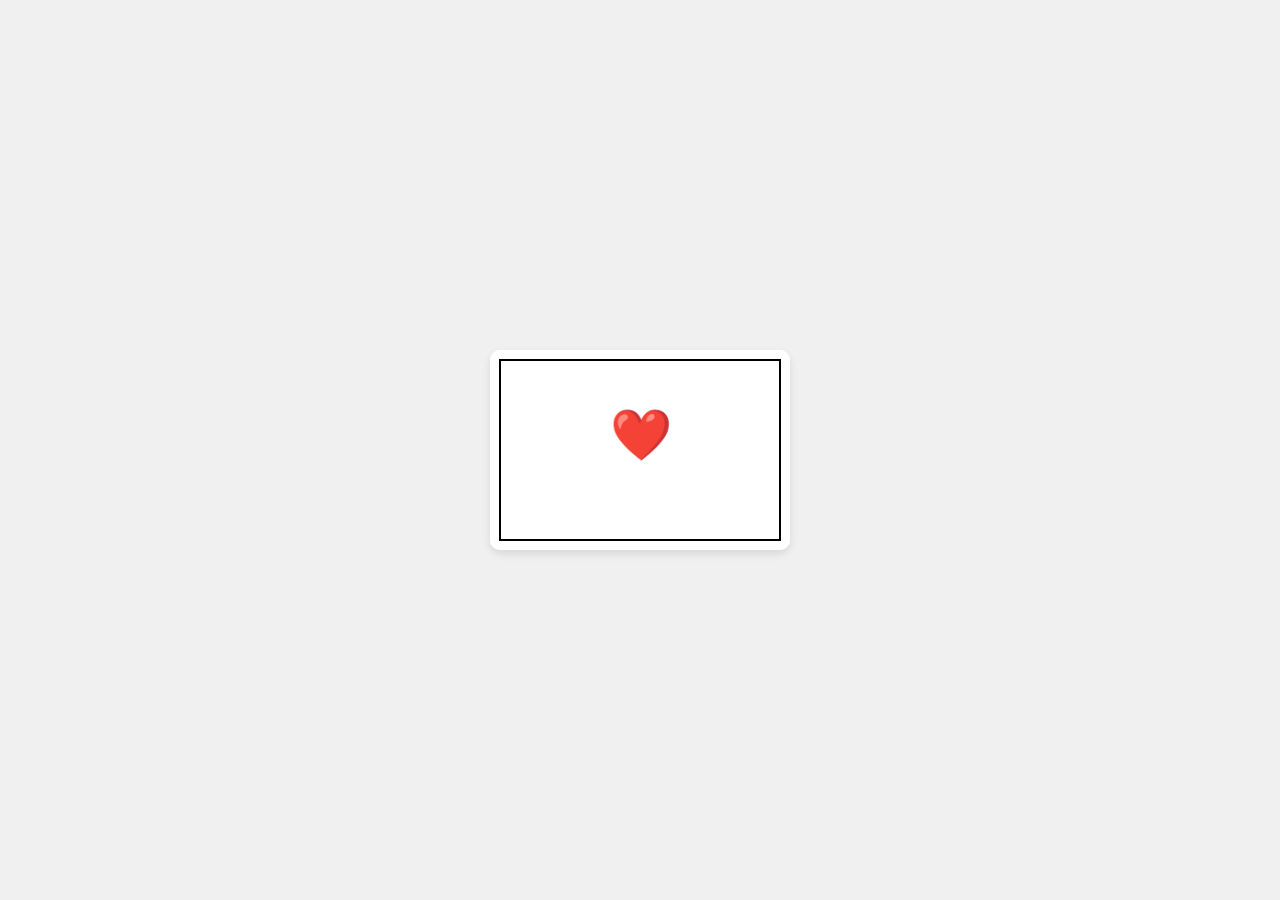
==== carta.html @ 383132d7 "first commit" ====
<!DOCTYPE html>
<html lang="es">
<head>
  <meta charset="UTF-8">
  <meta name="viewport" content="width=device-width, initial-scale=1.0">
  <style>
    body {
        margin: 0;
      padding: 0;
      display: flex;
      align-items: center;
      justify-content: center;
      height: 100vh;
      background-color: #f0f0f0;
    }

    #card {
      position: relative;
      width: 300px;
      height: 200px;
      background-color: #fff;
      border-radius: 10px;
      overflow: hidden;
      box-shadow: 0 4px 8px rgba(0, 0, 0, 0.1);
      cursor: pointer;
      transition: transform 0.5s ease-in-out;
      display: flex;
      align-items: center;
      justify-content: center;
      flex-direction: column;
      line-height: 100px
    }

    #canvas {
      position: absolute;
      top: 0;
      left: 0;
      width: 100%;
      height: 100%;
      
    }

    #cardContent {
      display: flex;
      align-items: center;
      justify-content: center;
      flex-direction: column;
      height: 100%;
    }

    #heartIcon {
      font-size: 50px;
      color: #ff4d6d;
    }

    #backButton {
      display: flex;
      padding: 8px;
      background-color: #3498db;
      color: #fff;
      border: none;
      border-radius: 5px;
      cursor: pointer;
    }

    #exit {
        position: fixed;
        top: 92%;
        display: none;
        align-self: flex-start;
        justify-self: flex-start;
        padding: 10px 15px;
        font-size: 14px;
        cursor: pointer;
        border-radius: 5px;
        background-color: #3498db;
        font-weight: bold;
        text-align: center;
        text-decoration: none;
        border: 2px solid #3498db;
        transition: background-color 0.3s ease-in-out, color 0.3s ease-in-out;
    }

    #exit:hover{
        background-color: #fff;
        color: #3498db;
    }

  </style>
</head>
<body>
    <a href="index.html" id="exit">volver</a>
  <div id="card">
    <canvas id="canvas"></canvas>
    
    <div id="cardContent">
      <span id="heartIcon">❤️</span>
      
    </div>
  </div>
  
  <script>
    const canvas = document.getElementById('canvas');
    const ctx = canvas.getContext('2d');

    const card = document.getElementById('card');
    const exit = document.getElementById('exit');
    const val = false;

    canvas.width = 300;
    canvas.height = 200;

    function resizeCanvas() {
      canvas.width = 1100; // Ajusta el nuevo ancho
      canvas.height = 1100; // Ajusta el nuevo alto
    }

    function drawClosedCard() {
      // Dibuja líneas para simular la apariencia de una carta cerrada
      ctx.fillStyle = '#fff';
      ctx.fillRect(0, 0, canvas.width, canvas.height);
      ctx.strokeStyle = '#000';
      ctx.lineWidth = 2;
      ctx.strokeRect(10, 10, canvas.width - 20, canvas.height - 20);

      // Dibuja el corazón en el medio
      const heartSize = 30;
      const x = canvas.width / 2 - heartSize / 2;
      const y = canvas.height / 2 - heartSize / 2;
      drawHeart(x, y, heartSize, '#ff4d6d');
    }

    function drawOpenedCard() {
      // Dibuja el contenido de la carta abierta (sin orillas y corazón)
      ctx.fillStyle = '#fff';
      ctx.fillRect(0, 0, canvas.width, canvas.height);
      card.style.height = '80%';
      card.style.width = '80%';
      exit.style.display = "flex";
    }

    // Inicializa la carta cerrada
    drawClosedCard();



    if (val == false){
        card.addEventListener('click', () => {
            // Abre la carta al hacer clic
            card.style.transition = 'transform 1s ease-in-out'; // Ajusta el valor '2s' según sea necesario
            card.style.transform = 'rotateY(360deg)';

            setTimeout(function() {
                console.log('Esta parte se ejecutará después de 2 segundos.');
                // Muestra el botón de volver cuando la carta está abierta
                // Oculta el contenido visual del sobre cerrado
                document.getElementById('heartIcon').style.display = 'none';
                // Dibuja el contenido de la carta abierta
                drawOpenedCard();
                // Ajusta el tamaño del canvas al abrir la carta
                resizeCanvas();
                val = true;
                
            }, 800);
        });
    }else{
        card.addEventListener('click', () => {
            
        });
    }
        

    

   

    function drawHeart(x, y, color) {
        // Utiliza el emoji ❤️ en lugar de dibujar el corazón
        ctx.font = '50px serif';
        ctx.fillStyle = color;
        const textWidth = ctx.measureText('❤️').width;
        const textHeight = 50; // El emoji tiene una altura fija
        ctx.fillText('❤️', x - textWidth / 4, y + textHeight / 3);
    }

  </script>
</body>
</html>
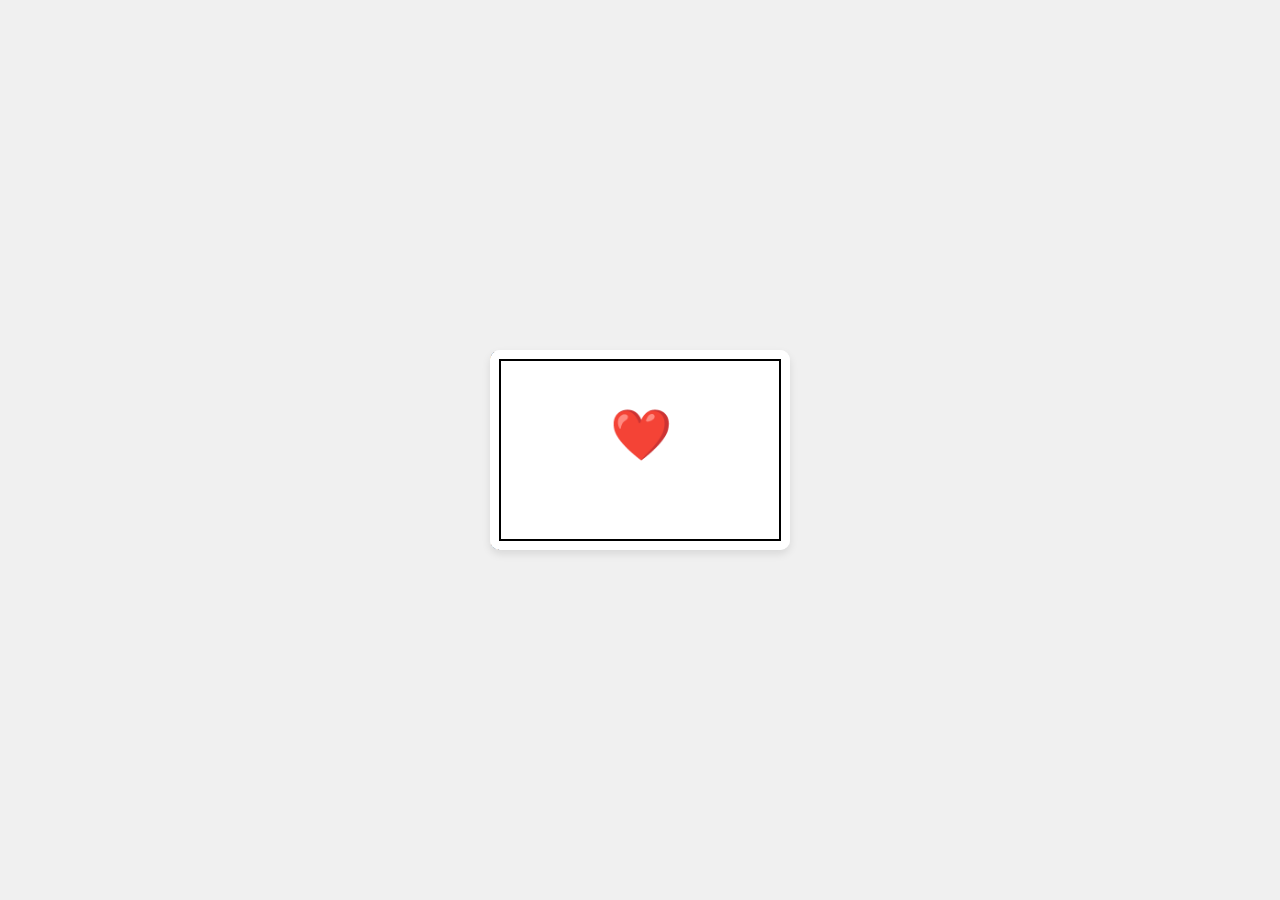
==== commit 30891337: "segundo commit" ====
--- a/carta.html
+++ b/carta.html
@@ -5,7 +5,7 @@
   <meta name="viewport" content="width=device-width, initial-scale=1.0">
   <style>
     body {
-        margin: 0;
+      margin: 0;
       padding: 0;
       display: flex;
       align-items: center;
@@ -28,7 +28,8 @@
       align-items: center;
       justify-content: center;
       flex-direction: column;
-      line-height: 100px
+      line-height: 1.5;
+      font-size: 16px; /* o un valor específico */
     }
 
     #canvas {
@@ -37,7 +38,6 @@
       left: 0;
       width: 100%;
       height: 100%;
-      
     }
 
     #cardContent {
@@ -95,6 +95,47 @@
     
     <div id="cardContent">
       <span id="heartIcon">❤️</span>
+      <p id="cartaReal">
+          -Ultimamente no me he sentido
+          muy bien , suelo pensar mucho
+          y muy poco, es extraño. A veces
+          trato de estudiar , pero no se
+          me queda en lka memoria , no se
+          si ando disperso o simplemente
+          necesito despejarme.
+          <br><br>
+          -Tener una relacion de pareja
+          es complicado y siento que este año
+          fue mas complicado que el anterior,
+          deonde me esforze tanto por nada.
+          Aprendi que no es tan importante esforzarte tanto
+          por algo, solo es bueno esforzarte lo suficiente
+          para sentirte bien contigo mismo y eso me costo mucho tiempo
+          aprenderrlo, me hubiera gustado saberlo antes, pero no
+          me arrepiento de nada, solo quiero seguir a delante y seguir
+          aprendiendo muchas mas cosas, como te lo dije al comienzo. <br><br>
+          -Tanto por lo que hemos pasado y hemos querido seguir juntos,
+          porque esto es de los dos y agradezco el haberte conocido , de verdad
+          me gusta mucho pasar tiempo a tu lado. <br><br>
+
+          -Recuerdo que al comienzo, cuando te conoci siempre pensaba, en que regalo hacerte
+          ya que no me gustan mucho las manualidades y siempre tuve un pensamiento borroso
+          de que regalarte. Porque tu me dijiste una vez que no te hacia regalos
+          Hechos por mi y no tenia idea de que hacerte, asi que no se me ocurrio mejor idea
+          que hacerte una pagina web simple de momento para escribirte esto. <br>
+          Aunque paresca simple me llevo bastante tiempo, no tenia mucha idea de como hacer una
+          ya que no tuvimos profesor de esta materia pero he ido estudiando, motivandome y
+          aprendiendo lo que me gusta para poder darte esto. No es algo material, pero si es algo que hice con mucho escfuerzo. <br><br>
+          -Asi espero ir mejorando cada dia mas para que se simplifique
+          todo este trabajo, no es mucho y lo siento 🥺 pero es lo que mejor se me da
+          y mejor se hacer. <br><br>
+
+          <h3>❤️Con mucho amor Nonito❤️</h3>
+        
+
+
+
+      </p>
       
     </div>
   </div>
@@ -112,7 +153,7 @@
 
     function resizeCanvas() {
       canvas.width = 1100; // Ajusta el nuevo ancho
-      canvas.height = 1100; // Ajusta el nuevo alto
+      canvas.height = 2000; // Ajusta el nuevo alto
     }
 
     function drawClosedCard() {
@@ -137,6 +178,7 @@
       card.style.height = '80%';
       card.style.width = '80%';
       exit.style.display = "flex";
+      card.style.overflow = "scroll";
     }
 
     // Inicializa la carta cerrada
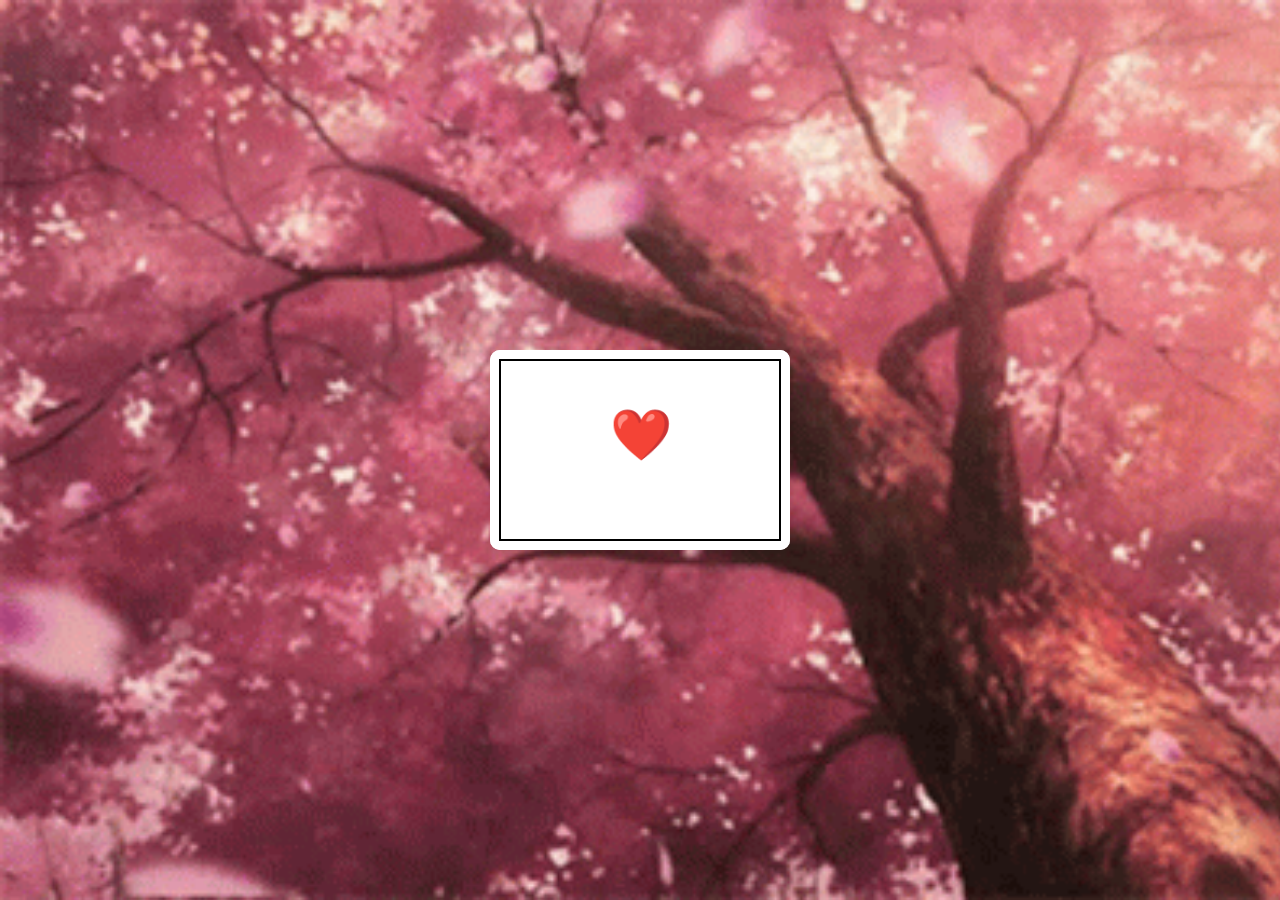
==== commit 316eb63c: "first commit" ====
--- a/carta.html
+++ b/carta.html
@@ -8,10 +8,13 @@
       margin: 0;
       padding: 0;
       display: flex;
+      flex-direction: column;
       align-items: center;
       justify-content: center;
       height: 100vh;
       background-color: #f0f0f0;
+      background: url(img/fondoCarta.gif);
+      background-size: cover;
     }
 
     #card {
@@ -30,6 +33,18 @@
       flex-direction: column;
       line-height: 1.5;
       font-size: 16px; /* o un valor específico */
+      transform: rotateY(0deg);
+    }
+
+    .tituloCarta{
+
+    text-align: center;
+    font-family: 'Cursive', sans-serif;
+    color: #f31c04; /* Color rojo intenso */
+    margin: 20px 0;
+    letter-spacing: 2px;
+    text-transform: uppercase;
+
     }
 
     #canvas {
@@ -38,6 +53,8 @@
       left: 0;
       width: 100%;
       height: 100%;
+      transform: rotateY(0deg);
+      transition: transform 0.5s ease;
     }
 
     #cardContent {
@@ -63,90 +80,134 @@
       cursor: pointer;
     }
 
-    #exit {
-        position: fixed;
-        top: 92%;
-        display: none;
-        align-self: flex-start;
-        justify-self: flex-start;
-        padding: 10px 15px;
-        font-size: 14px;
-        cursor: pointer;
-        border-radius: 5px;
-        background-color: #3498db;
-        font-weight: bold;
-        text-align: center;
-        text-decoration: none;
-        border: 2px solid #3498db;
-        transition: background-color 0.3s ease-in-out, color 0.3s ease-in-out;
-    }
-
-    #exit:hover{
-        background-color: #fff;
-        color: #3498db;
+    .botones {
+      position: fixed;
+      top: 100%;
+      text-align: center;
+      align-self: flex-start;
+      justify-self: flex-start;
+      
+    }
+
+   .btn {
+      display: none;
+      align-self: flex-start;
+      justify-self: flex-start;
+      padding: 10px 20px;
+      font-size: 16px;
+      text-align: center;
+      text-decoration: none;
+      border-radius: 5px;
+      margin: 0 10px;
+      cursor: pointer;
+      transition: background-color 0.3s ease;
+      margin-top: 40px;
+    }
+
+    .btn-next {
+      background-color: #4caf50;
+      color: #fff;
+      
+    }
+
+    .btn-prev {
+      background-color: #2196F3;
+      color: #fff;
+    }
+
+    .btn:hover {
+      background-color: #555;
+    }
+    
+    #cierre{
+      display: none;
     }
 
   </style>
 </head>
 <body>
-    <a href="index.html" id="exit">volver</a>
   <div id="card">
     <canvas id="canvas"></canvas>
     
     <div id="cardContent">
       <span id="heartIcon">❤️</span>
-      <p id="cartaReal">
-          -Ultimamente no me he sentido
-          muy bien , suelo pensar mucho
-          y muy poco, es extraño. A veces
-          trato de estudiar , pero no se
-          me queda en lka memoria , no se
-          si ando disperso o simplemente
-          necesito despejarme.
-          <br><br>
-          -Tener una relacion de pareja
-          es complicado y siento que este año
-          fue mas complicado que el anterior,
-          deonde me esforze tanto por nada.
-          Aprendi que no es tan importante esforzarte tanto
-          por algo, solo es bueno esforzarte lo suficiente
-          para sentirte bien contigo mismo y eso me costo mucho tiempo
-          aprenderrlo, me hubiera gustado saberlo antes, pero no
-          me arrepiento de nada, solo quiero seguir a delante y seguir
-          aprendiendo muchas mas cosas, como te lo dije al comienzo. <br><br>
-          -Tanto por lo que hemos pasado y hemos querido seguir juntos,
-          porque esto es de los dos y agradezco el haberte conocido , de verdad
-          me gusta mucho pasar tiempo a tu lado. <br><br>
-
-          -Recuerdo que al comienzo, cuando te conoci siempre pensaba, en que regalo hacerte
-          ya que no me gustan mucho las manualidades y siempre tuve un pensamiento borroso
-          de que regalarte. Porque tu me dijiste una vez que no te hacia regalos
-          Hechos por mi y no tenia idea de que hacerte, asi que no se me ocurrio mejor idea
-          que hacerte una pagina web simple de momento para escribirte esto. <br>
-          Aunque paresca simple me llevo bastante tiempo, no tenia mucha idea de como hacer una
-          ya que no tuvimos profesor de esta materia pero he ido estudiando, motivandome y
-          aprendiendo lo que me gusta para poder darte esto. No es algo material, pero si es algo que hice con mucho escfuerzo. <br><br>
-          -Asi espero ir mejorando cada dia mas para que se simplifique
-          todo este trabajo, no es mucho y lo siento 🥺 pero es lo que mejor se me da
-          y mejor se hacer. <br><br>
-
-          <h3>❤️Con mucho amor Nonito❤️</h3>
-        
-
-
-
+      <h1 id="title" class="tituloCarta">EL VERDADERO AMOR</h1>
+      <p id="texto">      
       </p>
-      
+      <h3 id="cierre">❤️Con mucho amor Nonito❤️</h3>
     </div>
   </div>
-  
+  <div id="botones">
+    <button id="btnPrev" class="btn btn-prev" onclick="goBack()">Volver</button>
+    <button id="btnNext" class="btn btn-next" onclick="goForward()">Siguiente</button>
+    <button id="btnExit" class="btn btn-exit" onclick="goExit()">Pagina Inicio</button>
+    
+</div>
   <script>
     const canvas = document.getElementById('canvas');
     const ctx = canvas.getContext('2d');
 
     const card = document.getElementById('card');
-    const exit = document.getElementById('exit');
-    const val = false;
+    const exit = document.getElementById('btnExit');
+    const btnNext = document.getElementById('btnNext');
+    const btnPrev = document.getElementById('btnPrev');
+    const title = document.getElementById('title');
+    const cierre = document.getElementById('cierre');
+
+    const texto = document.getElementById('texto');
+    const pagUno = document.getElementById('cardContent');
+    let pag = 0;
+    let indice = 0;
+    let escribir;
+
+    const txtUno = '-Ultimamente no me he sentido '+
+      'muy bien , suelo pensar mucho '+
+      'y muy poco, es extraño. A veces '+
+      'trato de estudiar , pero no se '+
+      'me queda en la memoria , no se '+
+      'si ando disperso o simplemente '+
+      ' necesito despejarme.'+
+      '\n\n'+
+      ' -Tener una relacion de pareja '+
+      ' es complicado y siento que este año '+
+      ' fue mas complicado que el anterior,'+
+      'deonde me esforze tanto por nada.'+
+      'Aprendi que no es tan importante esforzarte tanto '+
+      'por algo, solo es bueno esforzarte lo suficiente '+
+      'para sentirte bien contigo mismo y eso me costo mucho tiempo '+
+      'aprenderlo, me hubiera gustado saberlo antes, pero no '+
+      'me arrepiento de nada, solo quiero seguir a delante y seguir '+
+      'aprendiendo muchas mas cosas, como te lo dije al comienzo. \n\n'+
+      '-Tanto por lo que hemos pasado y hemos querido seguir juntos, '+
+      'porque esto es de los dos y agradezco el haberte conocido , de verdad '+
+      'me gusta mucho pasar tiempo a tu lado. \n\n'+
+      '-Recuerdo que al comienzo, cuando te conoci siempre pensaba, en que regalo hacerte '+
+      'ya que no me gustan mucho las manualidades y siempre tuve un pensamiento borroso '+
+      'de que regalarte. Porque tu me dijiste una vez que no te hacia regalos '+
+      'Hechos por mi y no tenia idea de que hacerte, asi que no se me ocurrio mejor idea ' +
+      'que hacerte una pagina web simple de momento para escribirte esto. ';
+    const txtDos = '-Aunque paresca simple me llevo bastante tiempo, no tenia mucha idea de como hacer una '+
+          'ya que no tuvimos profesor de esta materia pero he ido estudiando, motivandome y '+
+          'aprendiendo, lo que me gusta para poder darte esto. No es algo material, pero si es algo que hice con mucho escfuerzo. /n/n'+
+          '-Asi espero ir mejorando cada dia mas para que se simplifique '+
+          'todo este trabajo, no es mucho y lo siento 🥺 pero es lo que mejor se me da '+
+          'y mejor se hacer. \n\n' +
+          'Te amo mucho , me has hecho muy feliz estos meses, y siento que no podre seguir adelante sin ti, puedo llegar a ser muy sensible contigo, '+
+          'tus palabras a veces me llegan al corazon y se siente extraño y bonito a la vez, sentir como el corazon se acelera de la nada, bombea sangre mas fuerte '+
+          'y da algo a la cabeza que provoca que sangan lagrimas de los ojos, eso solo lo haces tu. \n\n' +
+          '-Te quiero prometer que siempre llegare a tu lado, no me importa que tan lejos estemos o que obstaculos se interpongan en nuestro camino, '+
+          'siempre llegare a tu lado. \n\n'+
+          ' Los momentos que mas se marcan en mi mente son extraños algunos son el dia que te vi , el dia que fuimos a la plaza a hablar por primera vez, '+
+          'cuando conoci a tu mama, el dia que te pedi pololeo en la plaza, los regalos que te di los primeros meses (esos regalos me esforze mmucho en hacerlo),'; 
+    const txtTres = '-El domingo dijiste muchas cosas que no se si las dijiste en serio o no, yo creo que si, aquellas palabras me llegaron muy profundo dentro de mi, '+
+      'no se porque dijiste tantas cosas, como que yo te habia salvado, eso es lo que mas me quedo guardado en la memoria y me gustaria que me explicaras mejor eso, '+
+      'tambien no me gusto eso que me contaste que tu mama te dijo "Eres adoptada" y me gustaria saber tambien porque me dijiste que te dio lo mismo, yo se que no es asi, '+
+      'se que igual te afecta en sieto punto y no me quisiste decir. \n\n'+
+      'No quiero que trabajes el año que viene, sea el motivo que sea, y no pienses en la casa mensa, de igual momento conseguiremos  nuestra casa propia para poder tener mascotas '+
+      'o nuestros hijos o solo uno depende de muchas cosas y tambien la nutria o un zorro, podremos hacer muchas cosas y ser felices juntos, se que puede sinar muy fantasios, '+
+      'pero en verdad quiero que suceda, asi que me seguire esforzando y si es necesario me esforzare el doble para poder conseguir todo lo que anhelamos. \n\n'+
+       'asi que espera, se pasiente que yo no te fallare nunca, estoy muy enamorado de ti, si supieras lo mucho que te amo 😔, algun dia quiero que entiendas cuanto te amo.';
+
 
     canvas.width = 300;
     canvas.height = 200;
@@ -155,6 +216,49 @@
       canvas.width = 1100; // Ajusta el nuevo ancho
       canvas.height = 2000; // Ajusta el nuevo alto
     }
+
+    function escribirTexto(txt, paso) {
+    if (typeof texto !== 'undefined') {
+        texto.innerHTML += txt.charAt(indice);
+
+        if (txt.charAt(indice) === '\n') {
+            texto.innerHTML += '<br>';
+        }
+
+        indice++;
+
+        if (indice < txt.length && escribir) {
+            setTimeout(function() {
+                escribirTexto(txt, paso);
+            }, paso);
+        }
+      }
+    }
+
+
+    // Función para reiniciar la escritura
+    function reiniciarEscritura(txt, paso) {
+        indice = 0;
+        texto.innerHTML = ''; // Limpiar el contenido actual
+        detenerEscritura(); // Detener la escritura antes de reiniciar
+        setTimeout(function() {
+            iniciarEscritura(txt, paso); // Iniciar la escritura después de un breve retraso (ajusta según sea necesario)
+        }, 500);
+    }
+
+    function iniciarEscritura(txt, paso) {
+      if (!escribir) {
+          escribir = true;
+          escribirTexto(txt, paso);
+      }
+    }
+
+    // Función para detener la escritura
+    function detenerEscritura() {
+        escribir = false;
+    }
+
+
 
     function drawClosedCard() {
       // Dibuja líneas para simular la apariencia de una carta cerrada
@@ -177,8 +281,73 @@
       ctx.fillRect(0, 0, canvas.width, canvas.height);
       card.style.height = '80%';
       card.style.width = '80%';
-      exit.style.display = "flex";
-      card.style.overflow = "scroll";
+      // exit.style.display = "flex";
+      btnNext.style.display = "inline-block";
+      
+    }
+
+    function goExit(){
+      window.location.href = "index.html";
+    }
+    
+    function goBack() {
+      if(pag === 2){
+        card.style.transition = 'transform 0.2s ease-in-out'; // Ajusta el valor '2s' según sea necesario
+        card.style.transform = 'rotateY(180deg)';
+        setTimeout(function() {
+          btnPrev.style.display = "none";
+          card.style.transition = 'transform 0s ease-in-out'; // Ajusta el valor '2s' según sea necesario
+          card.style.transform = 'rotateY(0deg)';
+        }, 200);
+        title.style.display = 'flex';
+        detenerEscritura();
+        reiniciarEscritura(txtUno, 1);
+        pag--;
+      }
+      if(pag === 3){
+        card.style.transition = 'transform 0.2s ease-in-out'; // Ajusta el valor '2s' según sea necesario
+        card.style.transform = 'rotateY(180deg)';
+        setTimeout(function() {
+          btnPrev.style.display = "inline-block";
+          card.style.transition = 'transform 0s ease-in-out'; // Ajusta el valor '2s' según sea necesario
+          card.style.transform = 'rotateY(0deg)';
+        }, 200);
+        detenerEscritura();
+        cierre.style.display = 'none';
+        reiniciarEscritura(txtDos, 1);
+        btnNext.style.display = 'inline-block';
+        pag--;
+      } 
+    }
+
+    function goForward() {
+      if(pag == 1){
+        card.style.transition = 'transform 0.2s ease-in-out'; // Ajusta el valor '2s' según sea necesario
+        card.style.transform = 'rotateY(180deg)';
+        title.style.display = 'none';
+        setTimeout(function() {
+          btnPrev.style.display = "inline-block";
+          card.style.transition = 'transform 0s ease-in-out'; // Ajusta el valor '2s' según sea necesario
+          card.style.transform = 'rotateY(0deg)';
+        }, 200);
+        pag++;
+        detenerEscritura();
+        reiniciarEscritura(txtDos, 25);
+      }else if(pag === 2){
+        card.style.transition = 'transform 0.2s ease-in-out'; // Ajusta el valor '2s' según sea necesario
+        card.style.transform = 'rotateY(180deg)';
+        setTimeout(function() {
+          btnPrev.style.display = "inline-block";
+          card.style.transition = 'transform 0s ease-in-out'; // Ajusta el valor '2s' según sea necesario
+          card.style.transform = 'rotateY(0deg)';
+        }, 200);
+        pag++;
+        detenerEscritura();
+        reiniciarEscritura(txtTres, 25);
+        cierre.style.display = 'flex';
+        btnNext.style.display = 'none';
+        exit.style.display = 'inline-block';
+      }
     }
 
     // Inicializa la carta cerrada
@@ -186,35 +355,30 @@
 
 
 
-    if (val == false){
-        card.addEventListener('click', () => {
-            // Abre la carta al hacer clic
-            card.style.transition = 'transform 1s ease-in-out'; // Ajusta el valor '2s' según sea necesario
-            card.style.transform = 'rotateY(360deg)';
+    
+      card.addEventListener('click', () => {
+        if (pag === 0){
+          // Abre la carta al hacer clic
+          card.style.transition = 'transform 1s ease-in-out'; // Ajusta el valor '2s' según sea necesario
+          card.style.transform = 'rotateY(360deg)';
 
             setTimeout(function() {
-                console.log('Esta parte se ejecutará después de 2 segundos.');
-                // Muestra el botón de volver cuando la carta está abierta
-                // Oculta el contenido visual del sobre cerrado
-                document.getElementById('heartIcon').style.display = 'none';
-                // Dibuja el contenido de la carta abierta
-                drawOpenedCard();
-                // Ajusta el tamaño del canvas al abrir la carta
-                resizeCanvas();
-                val = true;
-                
-            }, 800);
-        });
-    }else{
-        card.addEventListener('click', () => {
-            
-        });
-    }
-        
-
-    
-
-   
+            console.log('Esta parte se ejecutará después de 2 segundos.');
+            // Muestra el botón de volver cuando la carta está abierta
+            // Oculta el contenido visual del sobre cerrado
+            document.getElementById('heartIcon').style.display = 'none';
+            // Dibuja el contenido de la carta abierta
+            drawOpenedCard();            // Ajusta el tamaño del canvas al abrir la carta
+            resizeCanvas();
+            card.style.transition = 'transform 0s ease-in-out'; // Ajusta el valor '2s' según sea necesario
+            card.style.transform = 'rotateY(0deg)';
+            iniciarEscritura(txtUno, 25);
+            indice = 0;
+                  
+          }, 800);
+          pag++;
+        }
+      });
 
     function drawHeart(x, y, color) {
         // Utiliza el emoji ❤️ en lugar de dibujar el corazón
@@ -225,6 +389,7 @@
         ctx.fillText('❤️', x - textWidth / 4, y + textHeight / 3);
     }
 
+    
   </script>
 </body>
 </html>
